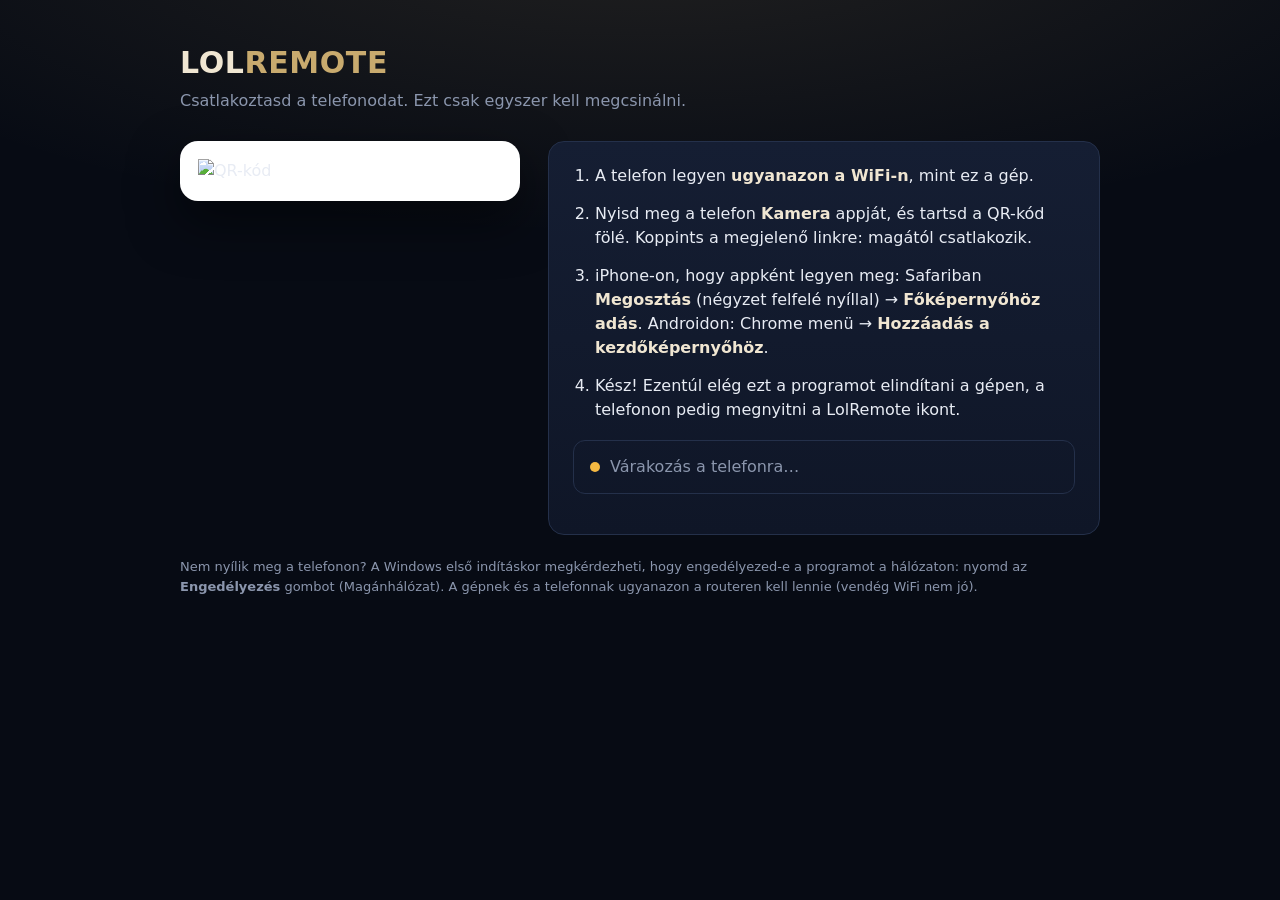
==== src/LolRemote.Companion/wwwroot/connect.html @ e8703c46 "LolRemote 1.0.0 Co-Authored-By: Claude Opus 5.5 <noreply@anthropic.com> Claude-Session: https://clau" ====
<!DOCTYPE html>
<html lang="hu">
<head>
  <meta charset="utf-8">
  <meta name="viewport" content="width=device-width, initial-scale=1">
  <title>LolRemote – telefon csatlakoztatása</title>
  <link rel="icon" href="icon.svg" type="image/svg+xml">
  <style>
    :root { --bg:#070b14; --panel:#0f1627; --line:#24304a; --text:#e8ecf4; --muted:#8b96ad; --gold:#c8aa6e; --gold-hi:#f0e6d2; --teal:#0ac8b9; --green:#1fbf75; }
    * { box-sizing: border-box; }
    body { margin:0; min-height:100vh; background: radial-gradient(120% 60% at 50% -10%, rgba(200,170,110,.14), transparent 60%), var(--bg); color:var(--text); font:16px/1.5 "Segoe UI", system-ui, sans-serif; display:flex; justify-content:center; padding:40px 20px; }
    main { width:100%; max-width:920px; }
    h1 { margin:0 0 4px; font-size:30px; color:var(--gold-hi); letter-spacing:.02em; }
    h1 span { color:var(--gold); }
    .lead { color:var(--muted); margin:0 0 28px; }
    .grid { display:grid; grid-template-columns: 340px 1fr; gap:28px; align-items:start; }
    .qr { background:#fff; border-radius:18px; padding:18px; box-shadow:0 20px 50px rgba(0,0,0,.5); }
    .qr img { display:block; width:100%; image-rendering: pixelated; }
    .card { background:linear-gradient(180deg,#151e33,var(--panel)); border:1px solid var(--line); border-radius:16px; padding:22px 24px; }
    ol { margin:0; padding-left:22px; }
    li { margin:0 0 14px; }
    li b { color:var(--gold-hi); }
    .status { margin-top:18px; padding:14px 16px; border-radius:12px; border:1px solid var(--line); color:var(--muted); display:flex; gap:10px; align-items:center; }
    .status i { width:10px; height:10px; border-radius:50%; background:#f5b942; flex:none; }
    .status.ok { border-color:var(--green); color:var(--text); }
    .status.ok i { background:var(--green); box-shadow:0 0 10px var(--green); }
    .manual { margin-top:18px; font-size:14px; color:var(--muted); }
    code { background:#070b14; border:1px solid var(--line); border-radius:6px; padding:2px 7px; color:var(--gold-hi); font-size:15px; }
    .tip { margin-top:22px; font-size:13px; color:var(--muted); }
    @media (max-width: 760px) { .grid { grid-template-columns: 1fr; } .qr { max-width:340px; } }
  </style>
</head>
<body>
<main>
  <h1>LOL<span>REMOTE</span></h1>
  <p class="lead">Csatlakoztasd a telefonodat. Ezt csak egyszer kell megcsinálni.</p>
  <div class="grid">
    <div class="qr"><img id="qr" src="setup-qr.png" alt="QR-kód"></div>
    <div class="card">
      <ol>
        <li>A telefon legyen <b>ugyanazon a WiFi-n</b>, mint ez a gép.</li>
        <li>Nyisd meg a telefon <b>Kamera</b> appját, és tartsd a QR-kód fölé. Koppints a megjelenő linkre: magától csatlakozik.</li>
        <li>iPhone-on, hogy appként legyen meg: Safariban <b>Megosztás</b> (négyzet felfelé nyíllal) → <b>Főképernyőhöz adás</b>. Androidon: Chrome menü → <b>Hozzáadás a kezdőképernyőhöz</b>.</li>
        <li>Kész! Ezentúl elég ezt a programot elindítani a gépen, a telefonon pedig megnyitni a LolRemote ikont.</li>
      </ol>
      <div id="status" class="status"><i></i><span>Várakozás a telefonra…</span></div>
      <div class="manual" id="manual"></div>
    </div>
  </div>
  <p class="tip">Nem nyílik meg a telefonon? A Windows első indításkor megkérdezheti, hogy engedélyezed-e a programot a hálózaton: nyomd az <b>Engedélyezés</b> gombot (Magánhálózat). A gépnek és a telefonnak ugyanazon a routeren kell lennie (vendég WiFi nem jó).</p>
</main>
<script>
  async function refresh() {
    try {
      const r = await fetch('setup-info', { cache: 'no-store' });
      const info = await r.json();
      const manual = document.getElementById('manual');
      manual.innerHTML = `Kézzel: nyisd meg a telefonon a <code>${info.baseUrl}</code> címet${info.shortUrl ? ` (vagy: <code>${info.shortUrl}</code>)` : ''}, és írd be a kódot: <code>${info.code}</code>`;
      const status = document.getElementById('status');
      if (info.phones > 0) {
        status.className = 'status ok';
        status.lastElementChild.textContent = 'A telefon csatlakozott! Ezt az ablakot bezárhatod.';
      }
    } catch { }
  }
  refresh();
  setInterval(refresh, 2000);
</script>
</body>
</html>
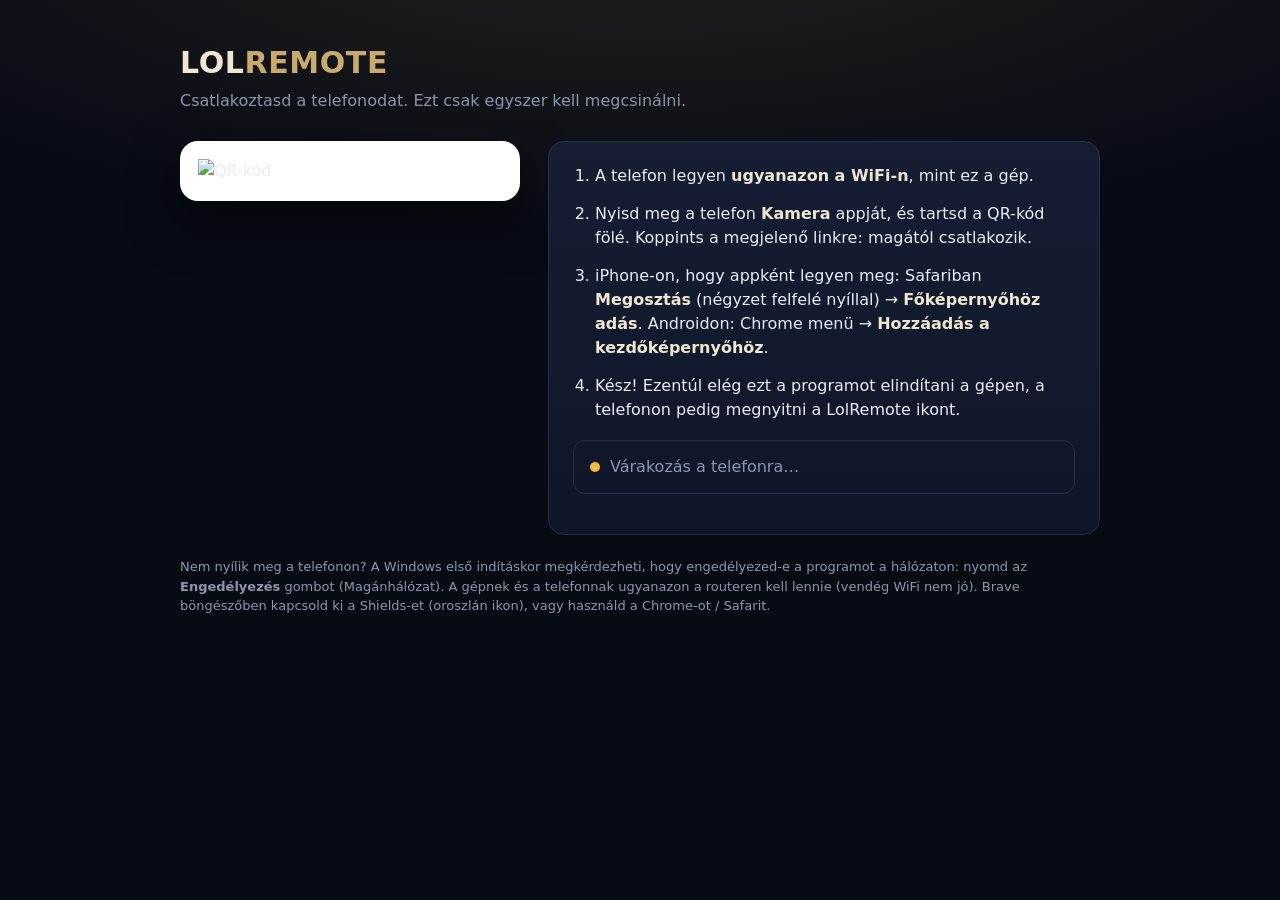
==== commit 57b65eca: "LolRemote 1.1.0 Co-Authored-By: Claude Opus 5.5 <noreply@anthropic.com> Claude-Session: https://clau" ====
--- a/src/LolRemote.Companion/wwwroot/connect.html
+++ b/src/LolRemote.Companion/wwwroot/connect.html
@@ -47,7 +47,7 @@
       <div class="manual" id="manual"></div>
     </div>
   </div>
-  <p class="tip">Nem nyílik meg a telefonon? A Windows első indításkor megkérdezheti, hogy engedélyezed-e a programot a hálózaton: nyomd az <b>Engedélyezés</b> gombot (Magánhálózat). A gépnek és a telefonnak ugyanazon a routeren kell lennie (vendég WiFi nem jó).</p>
+  <p class="tip">Nem nyílik meg a telefonon? A Windows első indításkor megkérdezheti, hogy engedélyezed-e a programot a hálózaton: nyomd az <b>Engedélyezés</b> gombot (Magánhálózat). A gépnek és a telefonnak ugyanazon a routeren kell lennie (vendég WiFi nem jó). Brave böngészőben kapcsold ki a Shields-et (oroszlán ikon), vagy használd a Chrome-ot / Safarit.</p>
 </main>
 <script>
   async function refresh() {
